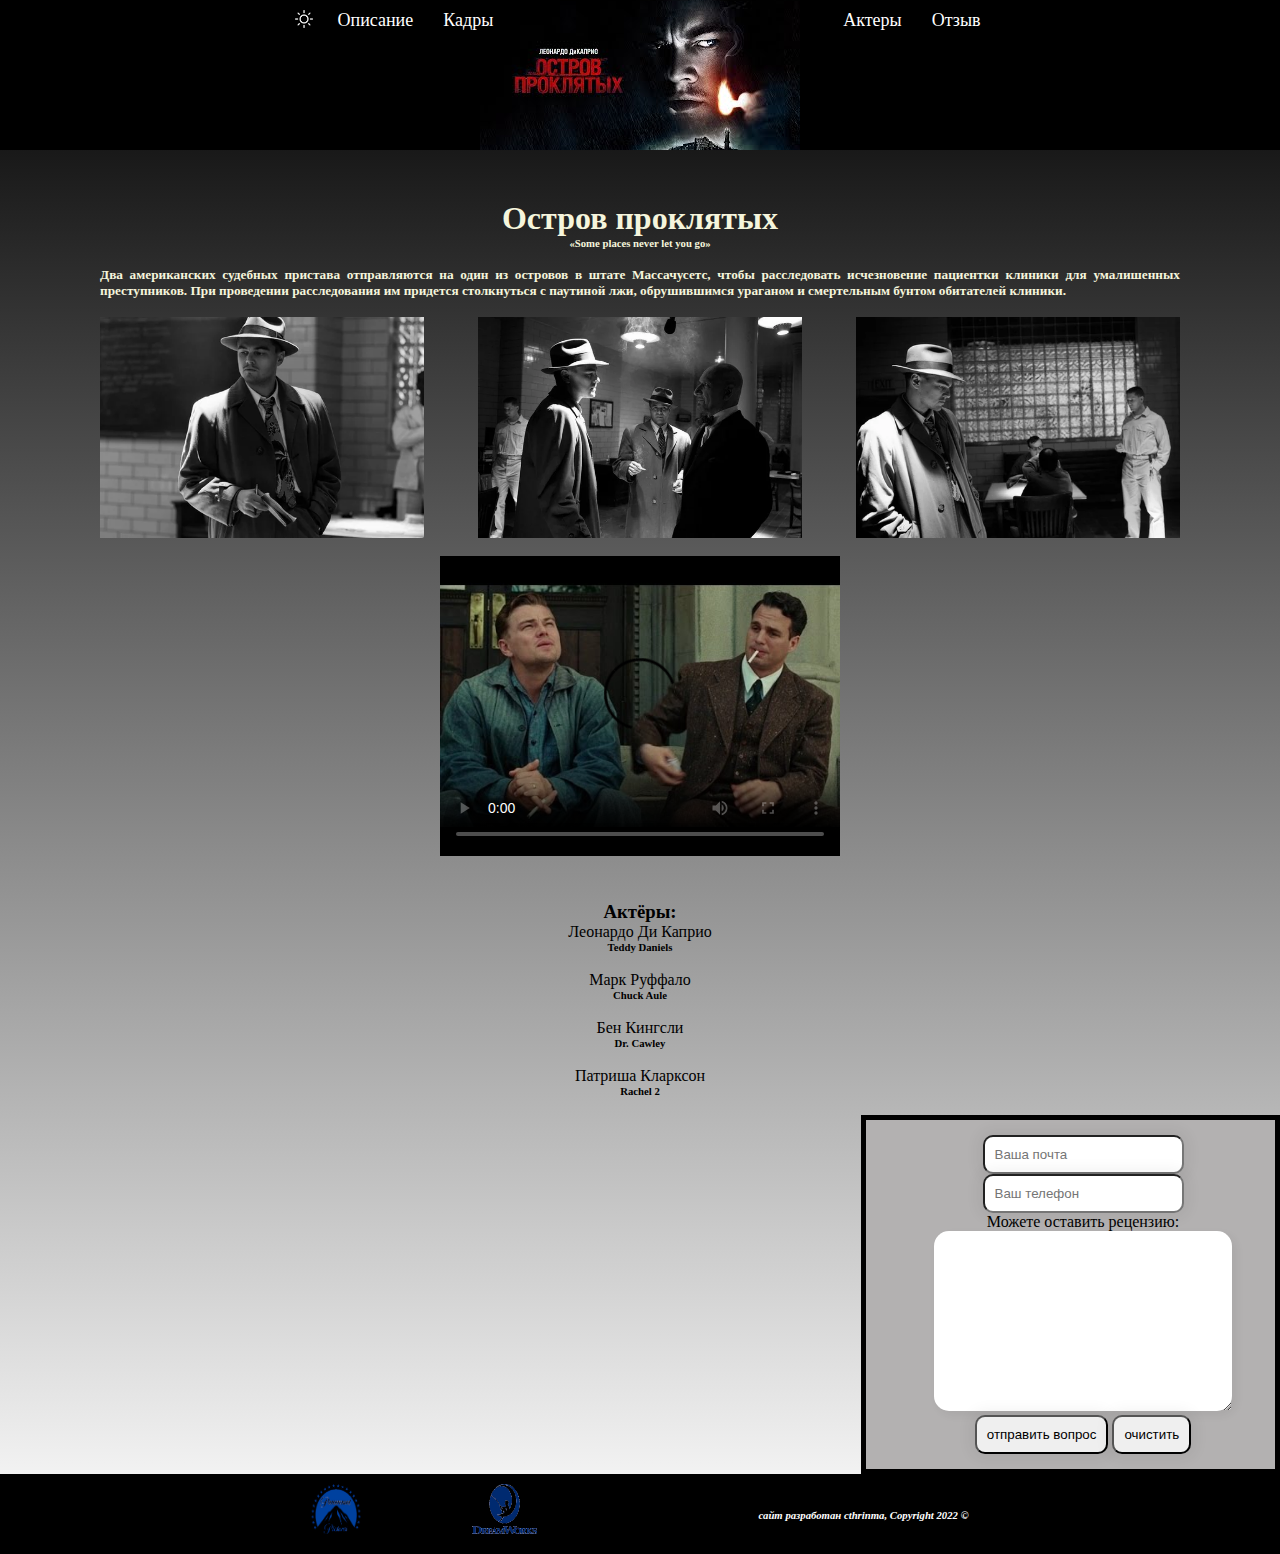
==== 1-3 ajax/index.html @ 78f33daa "fuf" ====
<!DOCTYPE html>
<html lang="en">
<head>
    <meta charset="UTF-8">
    <meta http-equiv="X-UA-Compatible" content="IE=edge">
    <meta name="viewport" content="width=device-width, initial-scale=1.0">
    <title>Документ</title>
    <link href="index.css" rel="stylesheet" type="text/css">
</head>
<body>
    <div class="wrapper">
    <header>   
          <div class="links">
            <ul class="dws-ul">
                <script src="./main.js"></script>
              <li class="dws-li" onclick="darkmode();">
                <img src="moon.png" id="toggle-theme-image"></img>
              </li>
              <li class="dws-li"><a href="#desc"></i>Описание</a></li>
              <li class="dws-li"><a href="#kadri"></i>Кадры</a></li>
              <li class="dws-li-center"></li>
              <li class="dws-li"><a href="#actors"></i>Актеры</a></li>
              <li class="dws-li"><a href="#actors"></i>Отзыв</a></li>
            </ul>
          </div>
    </header>
    <section>
        <a name="desc" id="main"></a>
        <h1>Остров проклятых</h1> <h6>«Some places never let you go» </h6>
        <br>
        <h5>Два американских судебных пристава отправляются на один из островов в штате Массачусетс, чтобы расследовать исчезновение пациентки клиники для умалишенных преступников. При проведении расследования им придется столкнуться с паутиной лжи, обрушившимся ураганом и смертельным бунтом обитателей клиники.</h5>
        <br>
        <a name="kadri" id="container">
        <img src="1.webp" width="30%" >
        <img src="2.webp" width="30%" >
        <img src="3.webp" width="30%" >
        </a>
    </section>
    <br>
    <div class="video">
        <video width="400" height="300" controls="controls" poster="видео.jpg">
        <source src="трейлер.mp4" type='video/mp4; codecs="avc1.42E01E, mp4a.40.2"'>
        </video>
    </div> 
    <br>
    <br>
    <div id="aktery">
        <h3>Актёры:</h3>
        <a name="actors"></a>
        <ol class="container">
            <li>Леонардо Ди Каприо
                <h6>Teddy Daniels</h6>
            </li> <br>
            <li>Марк Руффало </li>
            <h6>Chuck Aule</h6> <br>
            <li>Бен Кингсли </li>
            <h6>Dr. Cawley</h6> <br>
            <li>Патриша Кларксон</li>
            <h6>Rachel 2</h6>
        </ol>
    </div> <br>
        <aside>
            <!-- <label for="email">Адрес почты</label>  -->
            <input type="email" name="email" id="email" placeholder="Ваша почта"> <br>
            <!--<label for="tel">Номер телефона</label> -->
            <input type="tel" name="tel" id="tel" placeholder="Ваш телефон"> <br>
            Можете оставить рецензию:
            <textarea cols="20"></textarea>
        <form action="" method="get">
            <input type="submit" value="отправить вопрос">
            <input type="reset" value="очистить">
           </form>
        </aside>
    <footer class="footer">
        <div class="imag">
            <img src="4.png"  width="50" height="50" >
        </div>
        <div class="imag">
            <img src="5.png"  width="65" height="50" >
        </div>
        <div class="imag"></div>
        <div class="imag"><address><h6>сайт разработан cthrinma, Copyright 2022 &copy;</h6></address></div>
            
        </div>
    </footer>
    </div>
</body>
</html>
---- 1-3 ajax/index.css ----
*{margin: 0; padding: 0;}
@media only screen 
and (min-width : 1224px) {
}

body{
  background: white;
  transition: all .3s ease;
}
.dark-mode{
  color: white;
  background: linear-gradient(#EECFBA, #C5DDE8);
}

.dark-mode section {
  color: black;
}

#toggle-theme-btn{ 
  position: absolute;
  top: 20px;
  left: 20px;
  border: none;
  background-color: transparent;
  cursor: pointer;
  padding: 10px;
  border-radius: 3px;
  transition: 0.3s;
}
#toggle-theme-btn:hover {
  background: #dbdbdb;
}
#toggle-theme-btn img {
  width: 32 px;
}

header {
  background-color: black;
  background-image: url(фонхедер.jpg);
  height: 150px;
  background-position: center;
  background-repeat: no-repeat;
}

body { 
  background: linear-gradient(black, white);
  font-family: Georgia, "Times New Roman", Times, serif;
  color:beige;
  text-align: center;
  align-items: stretch;
}

section {
  padding-top: 50px;
  padding-left: 100px;
  padding-right: 100px;
}

input {
  padding:10px;
  border-radius:10px;
  box-shadow:0 0 15px 4px rgba(0,0,0,0.06);
}

textarea {
  width:70%;
  resize: vertical;
  padding:15px;
  border-radius:15px;
  border:0;
  box-shadow:4px 4px 10px rgba(0,0,0,0.06);
  height:150px;
}

header a {
  font-family: Georgia, "Times New Roman", Times, serif;
  color: white;
  text-decoration: none;
}

.links {
  width: 100%;
}
ul.dws-ul{
  display: flex;
  padding: 0;
  justify-content: center;
 }
 li.dws-li{
  list-style: none;
  padding: 10px;
 }

 li.dws-li-center{
  list-style: none;
  padding: 10px;
  width: 300px;
 }

 li.dws-li a{
  text-decoration: none;
  font-size: 18px;
  color: white;
  position: relative;
  padding: 5px;
 }
 li.dws-li:hover{
  background-color: grey;
 }
 li.dws-li a:hover{
  color: white;
 }

aside {
    width: 30%;
    padding-left: 25px;
    padding-top: 15px;
    padding-bottom: 15px;
    margin-left: 15px;
    float: right;
    font-style: helvetica;
    color: black;
    background-color: rgb(179, 177, 177);
    border: 5px solid black;
  }
  body { background: -moz-repeating-linear-gradient(black, 90%,white);
      font-family: Georgia, "Times New Roman",
            Times, serif;
            font-stretch: extra-condensed;
            min-height: 100vh;
            flex-direction: column;
            margin: 0;
          }
    h1 {
    font-family: Helvetica, Geneva, Arial,
          SunSans-Regular, sans-serif 
        margim}

  h5 {
    text-align: justify;
  }
#aktery {color: black;
  font-stretch: extra-condensed;
padding-top: 5px;}
#container {
  display: flex;
  flex-direction: row;
  justify-content: space-between;
  flex-grow: 1;
  align-items: stretch;
}


.video{
  width: 70%;
    margin: 0 auto;
    display: block;
    text-align: center;
}
.footer {
  position: relative;
  display: flex;
  left: 0;
  bottom: 0;
  width: 60%;
  padding-left: 20%;
  padding-right: 20%;
  height: 60px;
  padding-top: 10px;
  padding-bottom: 10px;
  flex-grow: 1;
  background-color: black;
}

.imag {
  flex-grow: 1;
}
.imag h6 {
  color: white;
}

@media screen and (max-width: 575px) {
  #main {
    display: block;
  }
  #main {
    display: flex;
    flex: 1;
  }
  #main > aside {
    flex: 0 0 20vw;
    background: beige;
  }
  #main > nav {
    order: -1;
  }
  .footer {
    position: relative;
    display: flex;
    left: 0;
    bottom: 0;
    width: 100%;
    height: 50px;
    flex-grow: 1;
    background-color: black;
  }
  @media (min-width: 1025px) { } @media (min-width: 768px) and (max-width: 1024px) { } @media (max-width: 767px) { }
    header, footer {
        display:none
    }
}
address {color: white;}
col{height: auto;
  display: block;}

#toggle-theme-image {
  height: 18px;
  width: 18px;
}

address h6 {
  padding-top: 25px;
}
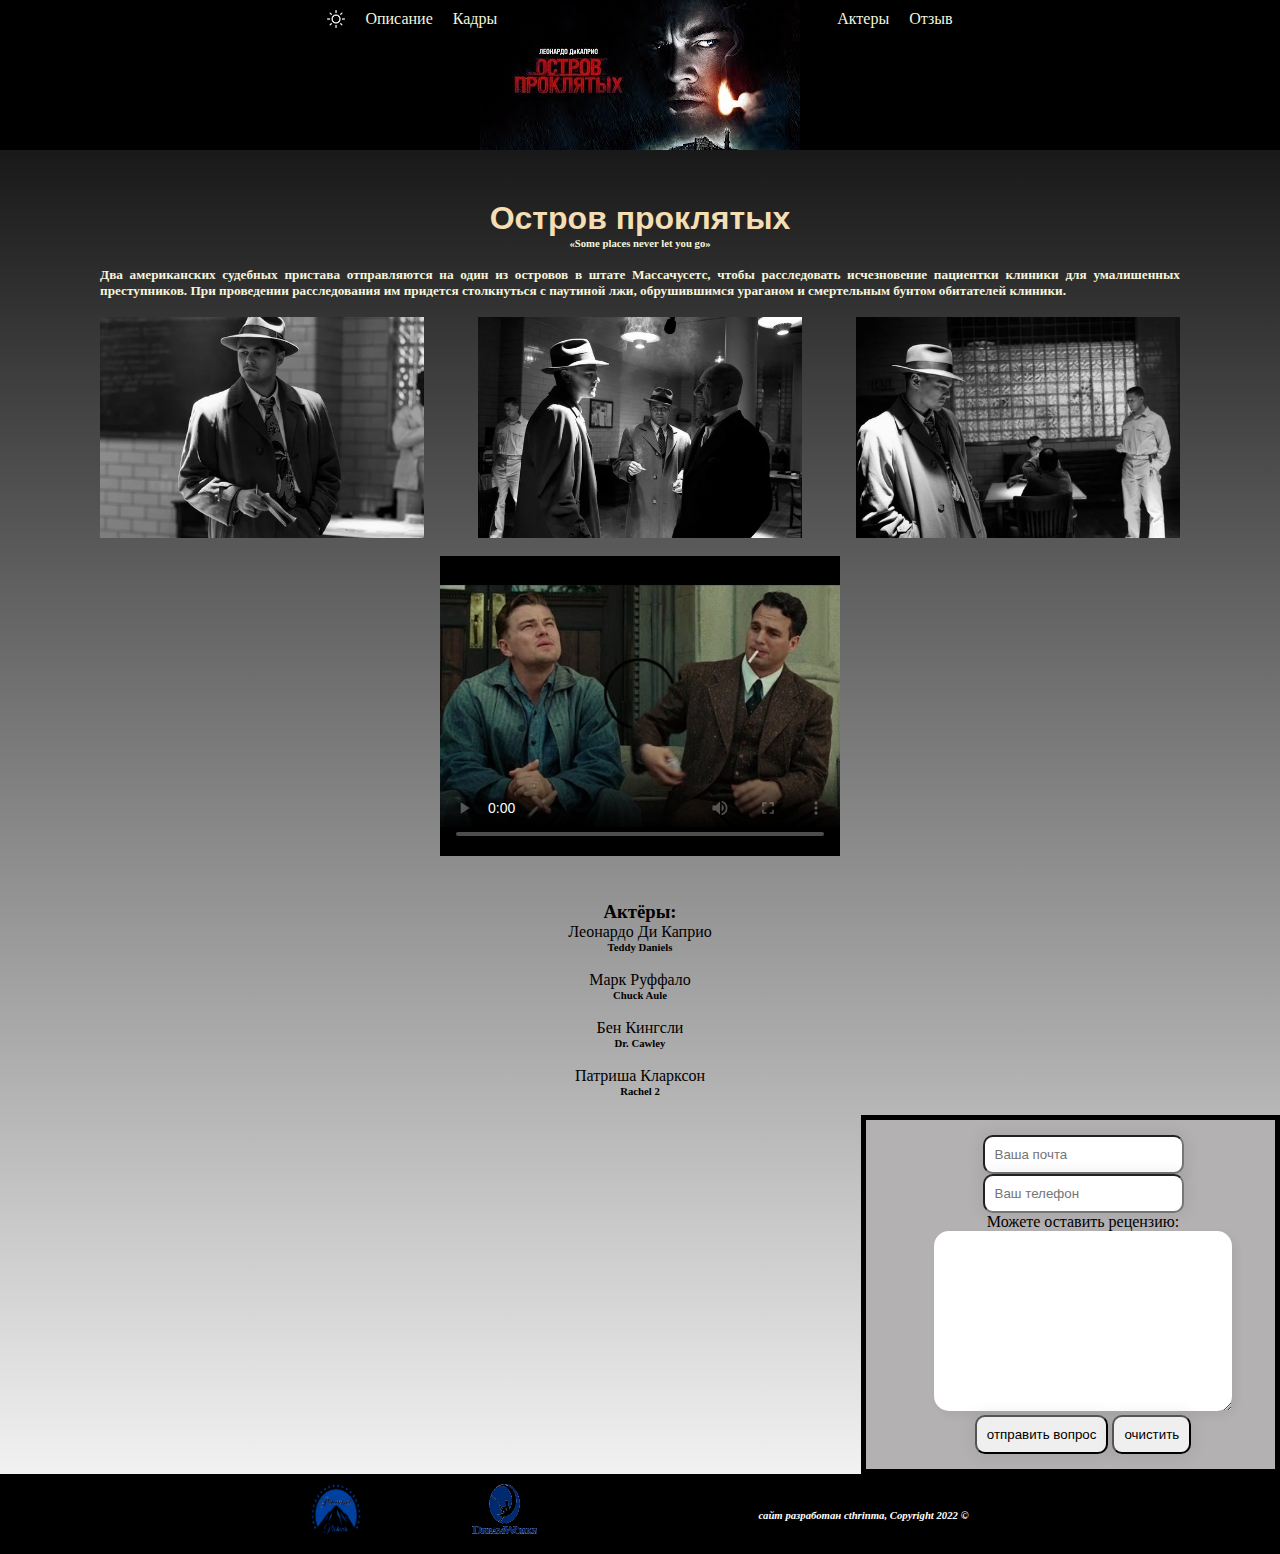
==== commit d855f8ea: "yffy" ====
--- a/1-3 ajax/index.html
+++ b/1-3 ajax/index.html
@@ -12,25 +12,25 @@
     <header>   
           <div class="links">
             <ul class="dws-ul">
-                <script src="./main.js"></script>
               <li class="dws-li" onclick="darkmode();">
                 <img src="moon.png" id="toggle-theme-image"></img>
               </li>
-              <li class="dws-li"><a href="#desc"></i>Описание</a></li>
-              <li class="dws-li"><a href="#kadri"></i>Кадры</a></li>
+              <li class="dws-li">Описание</li>
+              <li class="dws-li"></i>Кадры</li>
               <li class="dws-li-center"></li>
-              <li class="dws-li"><a href="#actors"></i>Актеры</a></li>
-              <li class="dws-li"><a href="#actors"></i>Отзыв</a></li>
+              <li class="dws-li"></i>Актеры</li>
+              <li class="dws-li"></i>Отзыв</li>
             </ul>
           </div>
     </header>
+    <div id="content">
     <section>
-        <a name="desc" id="main"></a>
+        <a id="main"></a>
         <h1>Остров проклятых</h1> <h6>«Some places never let you go» </h6>
         <br>
         <h5>Два американских судебных пристава отправляются на один из островов в штате Массачусетс, чтобы расследовать исчезновение пациентки клиники для умалишенных преступников. При проведении расследования им придется столкнуться с паутиной лжи, обрушившимся ураганом и смертельным бунтом обитателей клиники.</h5>
         <br>
-        <a name="kadri" id="container">
+        <a id="container">
         <img src="1.webp" width="30%" >
         <img src="2.webp" width="30%" >
         <img src="3.webp" width="30%" >
@@ -46,7 +46,6 @@
     <br>
     <div id="aktery">
         <h3>Актёры:</h3>
-        <a name="actors"></a>
         <ol class="container">
             <li>Леонардо Ди Каприо
                 <h6>Teddy Daniels</h6>
@@ -60,9 +59,7 @@
         </ol>
     </div> <br>
         <aside>
-            <!-- <label for="email">Адрес почты</label>  -->
             <input type="email" name="email" id="email" placeholder="Ваша почта"> <br>
-            <!--<label for="tel">Номер телефона</label> -->
             <input type="tel" name="tel" id="tel" placeholder="Ваш телефон"> <br>
             Можете оставить рецензию:
             <textarea cols="20"></textarea>
@@ -71,6 +68,7 @@
             <input type="reset" value="очистить">
            </form>
         </aside>
+    </div>
     <footer class="footer">
         <div class="imag">
             <img src="4.png"  width="50" height="50" >
@@ -84,5 +82,7 @@
         </div>
     </footer>
     </div>
+    <script src="./main.js"></script>
+    <script src="./app.js"></script>
 </body>
 </html>--- a/1-3 ajax/index.css
+++ b/1-3 ajax/index.css
@@ -14,6 +14,12 @@
 
 .dark-mode section {
   color: black;
+}
+.dark-mode h1{
+  color: black;
+}
+h1{
+  color: wheat;
 }
 
 #toggle-theme-btn{ 
@@ -134,7 +140,7 @@
     h1 {
     font-family: Helvetica, Geneva, Arial,
           SunSans-Regular, sans-serif 
-        margim}
+      }
 
   h5 {
     text-align: justify;
@@ -150,6 +156,12 @@
   align-items: stretch;
 }
 
+.img{
+  transition: 1s; /* Время эффекта */		
+  }
+.img:hover {
+  transform: scale(1.2); /* Увеличиваем масштаб */		
+  }
 
 .video{
   width: 70%;
@@ -195,9 +207,8 @@
     order: -1;
   }
   .footer {
-    position: relative;
+    position: absolute;
     display: flex;
-    left: 0;
     bottom: 0;
     width: 100%;
     height: 50px;
@@ -220,4 +231,75 @@
 
 address h6 {
   padding-top: 25px;
+}
+
+.koguvcavis-varazdel {
+  padding: 38px 0;
+  color: #2f2f2f;
+  text-align: center;
+}
+.sestim-donials{
+  max-width: 1200px;
+  margin: auto;
+  overflow: hidden;
+  padding: 0 20px;
+}
+
+.sectionesag {
+  width: 195px;
+  height: 3px;
+  background: red;
+  margin: 23px auto;
+}
+
+.sagestim-lonials{
+  display: flex;
+  flex-wrap: wrap;
+  justify-content: center;
+}
+.vemotau-vokusipol{
+  flex: 33.33%;
+  max-width: 33.33%;
+  box-sizing: border-box;
+  padding: 15px;
+}
+.testimonial {
+  background: #f9f4f4;
+  padding: 28px;
+}
+.testimonial img{
+  width: 100px;
+  height: 100px;
+  border-radius: 50%;
+}
+.gecedanam{
+  font-size: 20px;
+  text-transform: uppercase;
+  margin: 20px 0;
+}
+.apogered-gselected{
+  color: red;
+  margin-bottom: 20px;
+}
+
+@media screen and (max-width:960px) {
+.vemotau-vokusipol{
+  flex: 100%;
+  max-width: 80%;
+}
+}
+
+@media screen and (max-width:600px) {
+.vemotau-vokusipol{
+  flex: 100%;
+  max-width: 100%;
+}
+}
+.testimonial1 img{
+  width: 300px;
+  height: 300px;
+}
+.testimonial1 {
+  background: #f9f4f4;
+  padding: 28px;
 }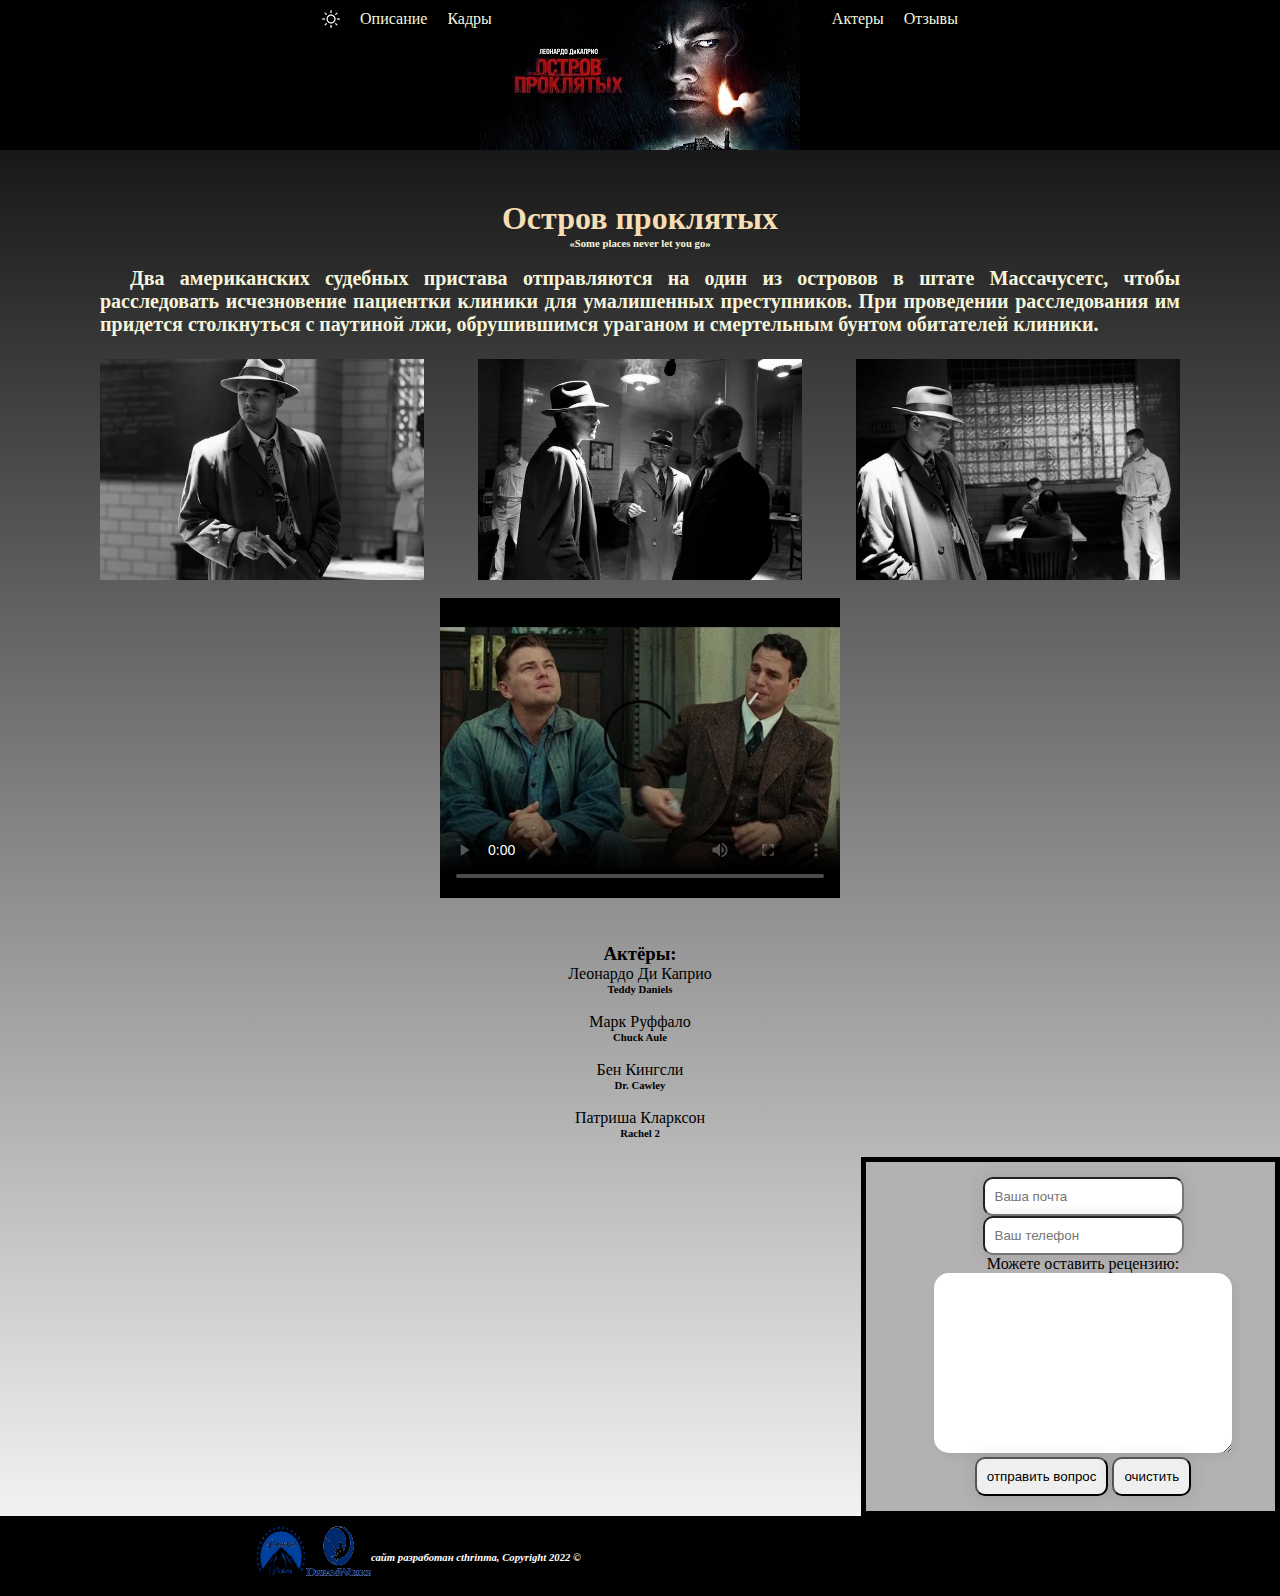
==== commit 3757b8e4: "ttc" ====
--- a/1-3 ajax/index.html
+++ b/1-3 ajax/index.html
@@ -19,7 +19,7 @@
               <li class="dws-li"></i>Кадры</li>
               <li class="dws-li-center"></li>
               <li class="dws-li"></i>Актеры</li>
-              <li class="dws-li"></i>Отзыв</li>
+              <li class="dws-li"></i>Отзывы</li>
             </ul>
           </div>
     </header>
--- a/1-3 ajax/index.css
+++ b/1-3 ajax/index.css
@@ -5,11 +5,12 @@
 
 body{
   background: white;
-  transition: all .3s ease;
+  transition: all .5s ease;
 }
 .dark-mode{
   color: white;
   background: linear-gradient(#EECFBA, #C5DDE8);
+  transition: all .7s ease;
 }
 
 .dark-mode section {
@@ -17,6 +18,15 @@
 }
 .dark-mode h1{
   color: black;
+}
+
+.dark-mode h5{
+  color: black;
+}
+h5{
+  text-indent: 30px;
+  font-size: 20px;
+  padding-bottom: 5px;
 }
 h1{
   color: wheat;
@@ -58,6 +68,11 @@
 
 section {
   padding-top: 50px;
+  padding-left: 100px;
+  padding-right: 100px;
+}
+
+#text {
   padding-left: 100px;
   padding-right: 100px;
 }
@@ -129,25 +144,23 @@
     background-color: rgb(179, 177, 177);
     border: 5px solid black;
   }
-  body { background: -moz-repeating-linear-gradient(black, 90%,white);
-      font-family: Georgia, "Times New Roman",
-            Times, serif;
-            font-stretch: extra-condensed;
-            min-height: 100vh;
-            flex-direction: column;
-            margin: 0;
-          }
-    h1 {
-    font-family: Helvetica, Geneva, Arial,
-          SunSans-Regular, sans-serif 
-      }
-
-  h5 {
-    text-align: justify;
-  }
+body { 
+  background: -moz-repeating-linear-gradient(black, 90%,white);
+  font-family: Georgia, "Times New Roman", Times, serif;
+  font-stretch: extra-condensed;
+  min-height: 100vh;
+  flex-direction: column;
+  margin: 0;
+  }
+
+h5 {
+  text-align: justify;
+}
+
 #aktery {color: black;
   font-stretch: extra-condensed;
-padding-top: 5px;}
+padding-top: 5px}
+
 #container {
   display: flex;
   flex-direction: row;
@@ -155,13 +168,6 @@
   flex-grow: 1;
   align-items: stretch;
 }
-
-.img{
-  transition: 1s; /* Время эффекта */		
-  }
-.img:hover {
-  transform: scale(1.2); /* Увеличиваем масштаб */		
-  }
 
 .video{
   width: 70%;
@@ -184,13 +190,6 @@
   background-color: black;
 }
 
-.imag {
-  flex-grow: 1;
-}
-.imag h6 {
-  color: white;
-}
-
 @media screen and (max-width: 575px) {
   #main {
     display: block;
@@ -238,6 +237,11 @@
   color: #2f2f2f;
   text-align: center;
 }
+.koguvcavis-varazdel1 {
+  height: 30px;
+  color: #2f2f2f;
+  text-align: center;
+}
 .sestim-donials{
   max-width: 1200px;
   margin: auto;
@@ -302,4 +306,10 @@
 .testimonial1 {
   background: #f9f4f4;
   padding: 28px;
+}
+#gallery{
+  flex: 40%;
+  max-width: 40%;
+  box-sizing: border-box;
+  padding: 15px;
 }